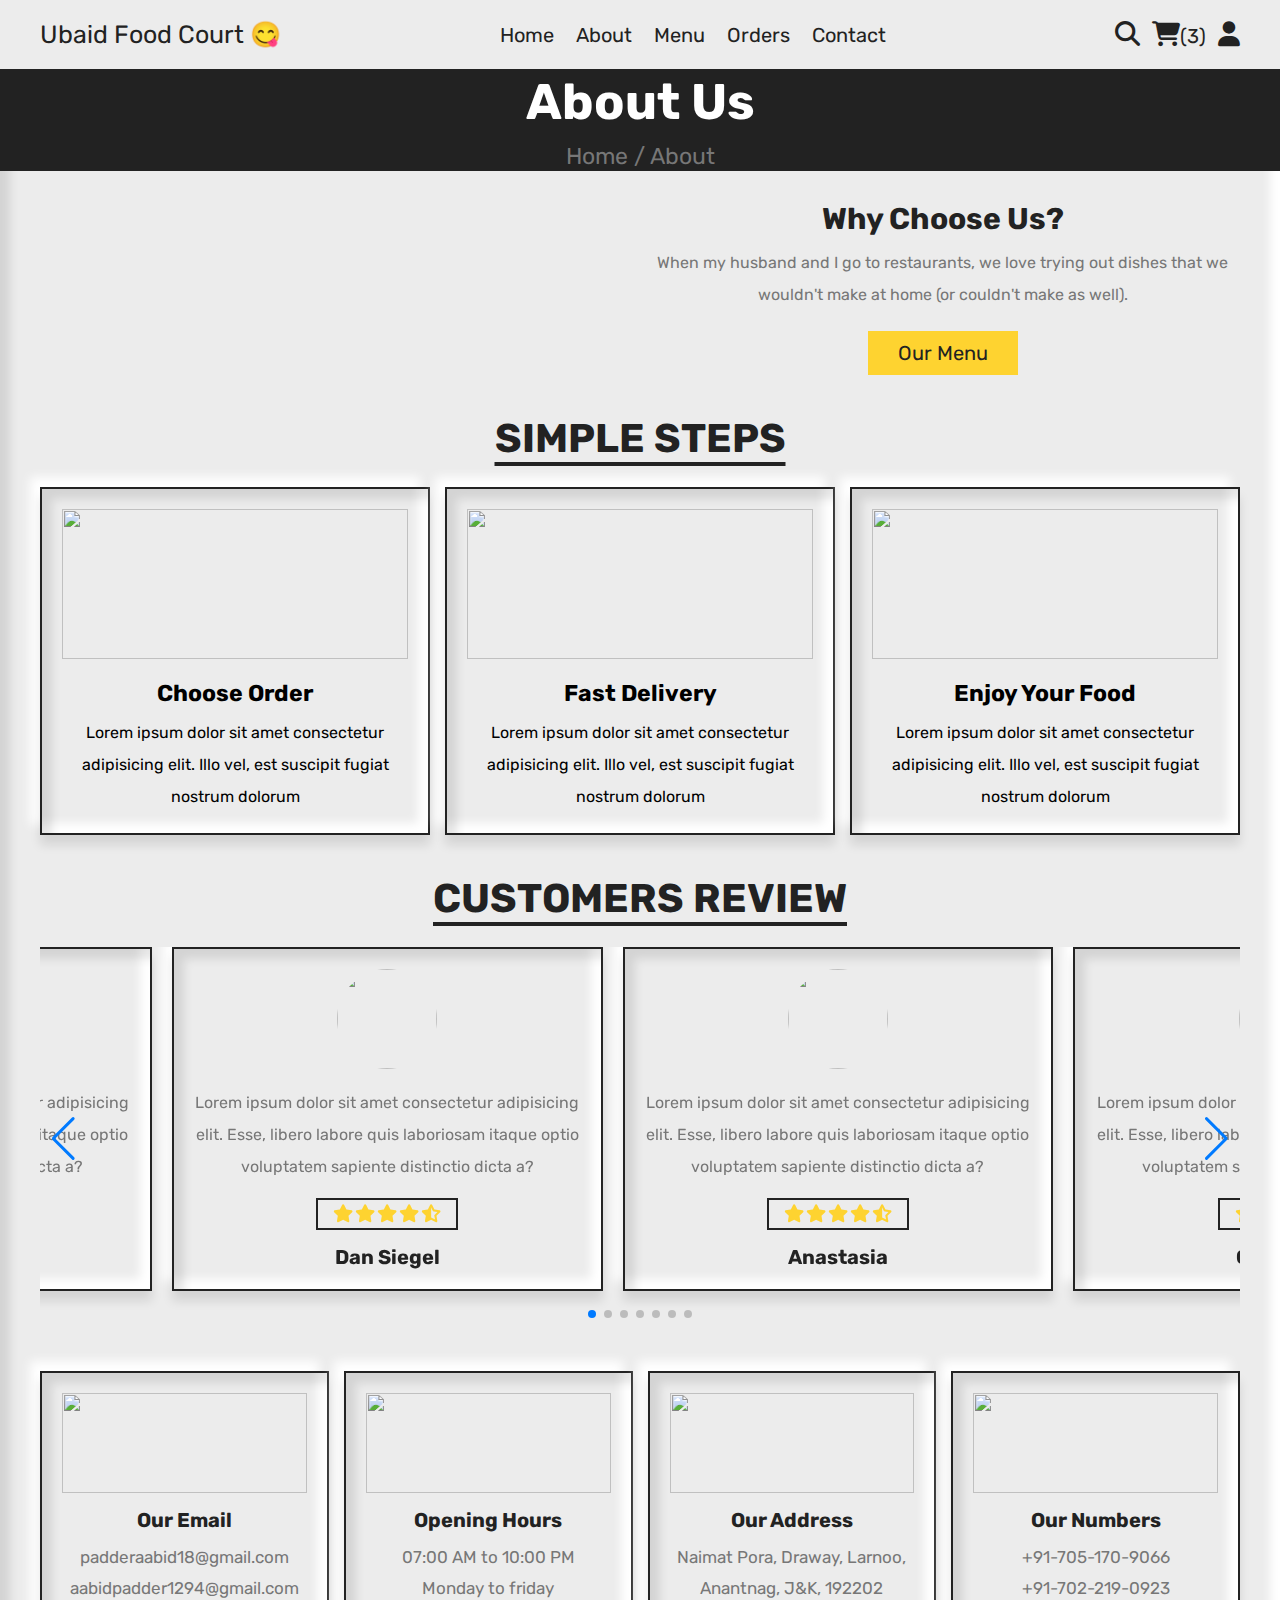
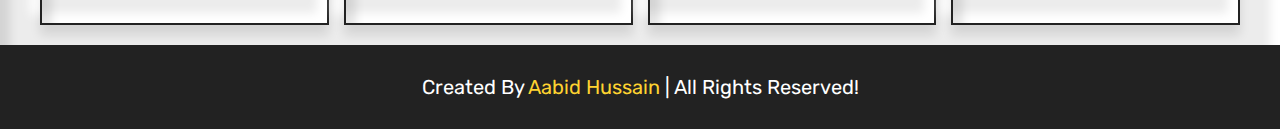
==== about.html @ c5329689 "first commit" ====
<!DOCTYPE html>
<html lang="en">

<head>
    <meta charset="UTF-8">
    <meta http-equiv="X-UA-Compatible" content="IE=edge">
    <meta name="viewport" content="width=device-width, initial-scale=1.0">
    <link rel="stylesheet" href="CSS/style.css">
<link rel="stylesheet" href="https://cdn.jsdelivr.net/npm/swiper@8/swiper-bundle.min.css" />

    <!-- font awesome-->

    <link rel="stylesheet" href="https://cdnjs.cloudflare.com/ajax/libs/font-awesome/6.2.0/css/all.min.css">

    <title>About</title>
</head>

<body>

    <!-- Header Section Starts -->

    <header class="header">

        <section class="flex">
            <a href="home.html" class="logo">Ubaid Food Court 😋</a>

            <nav class="navBar">
                <a href="home.html">Home</a>
                <a href="about.html">About</a>
                <a href="menu.html">Menu</a>
                <a href="orders.html">Orders</a>
                <a href="contact.html">Contact</a>
            </nav>

            <div class="icons">
                <a href="search.html"><i class="fas fa-search"></i></a>
                <a href="cart.html"><i class="fas fa-shopping-cart"></i><span>(3)</span></a>
                <div id="user-btn" class="fas fa-user"></div>
                <div id="menu-btn" class="fas fa-bars"></div>
            </div>
            <div class="profile">
                <p class="name">Aabid Hussain</p>
                <div class="flex">
                    <a href="profile.html" class="btn">Profile</a>
                    <a href="#" class="delete-btn">Logout</a>
                </div>
                <p class="account"><a href="login.html">Login</a> or <a href="register.html">Register</a></p>
            </div>

        </section>

    </header>

    <!-- Header Section Ends -->

    <!-- heading of about section start-->

    <div class="heading">
        <h3>about us</h3>
        <p><a href="index.html">home</a> <span> / about</span></p>
    </div>

    <!-- heading od about section ends-->


    <!-- about section starts-->


    <section class="about">
        <div class="row">
            <div class="image">
                <img src="images/about-us.svg" alt="">
            </div>
            
            <div class="content">
                <h3>why choose us?</h3>
                <p>When my husband and I go to restaurants, we love trying out dishes that we wouldn't make at home (or couldn't make as
                well).</p>
                <a href="menu.html" class="btn">our menu</a>
            </div>

        </div>
    </section>

    <!-- About section ends -->




    <!-- steps section starts -->


    <section class="steps">
        <h1 class="title">simple steps</h1>

        <div class="box-container">
            <div class="box">
                <img src="images/step-1.png" alt="">
                <h3>choose order</h3>
                <p>Lorem ipsum dolor sit amet consectetur adipisicing elit. Illo vel, est suscipit fugiat nostrum dolorum</p>
            </div>

            <div class="box">
                <img src="images/step-2.png" alt="">
                <h3>fast delivery</h3>
                <p>Lorem ipsum dolor sit amet consectetur adipisicing elit. Illo vel, est suscipit fugiat nostrum dolorum</p>
            </div>

            <div class="box">
                <img src="images/step-3.png" alt="">
                <h3>enjoy your food</h3>
                <p>Lorem ipsum dolor sit amet consectetur adipisicing elit. Illo vel, est suscipit fugiat nostrum dolorum</p>
            </div>

        </div>

    </section>


    <!-- steps section ends -->

    <!-- review section starts -->

    <section class="reviews">

        <h1 class="title">customers review</h1>

        <div class="swiper reviews-slider">

            <div class="swiper-wrapper">

                <div class="swiper-slide slide">
                    <img src="images/pic-1.png" alt="">
                    <p>Lorem ipsum dolor sit amet consectetur adipisicing elit. Esse, libero labore quis laboriosam itaque optio voluptatem sapiente distinctio dicta a?</p>
                    <div class="stars">
                        <i class="fas fa-star"></i>
                        <i class="fas fa-star"></i>
                        <i class="fas fa-star"></i>
                        <i class="fas fa-star"></i>
                        <i class="fas fa-star-half-alt"></i>
                    </div>
                    <h3>Dan Siegel</h3>
                </div>

                <div class="swiper-slide slide">
                    <img src="images/pic-2.png" alt="">
                    <p>Lorem ipsum dolor sit amet consectetur adipisicing elit. Esse, libero labore quis laboriosam itaque optio
                        voluptatem sapiente distinctio dicta a?</p>
                    <div class="stars">
                        <i class="fas fa-star"></i>
                        <i class="fas fa-star"></i>
                        <i class="fas fa-star"></i>
                        <i class="fas fa-star"></i>
                        <i class="fas fa-star-half-alt"></i>
                    </div>
                    <h3>Anastasia </h3>
                </div>

                <div class="swiper-slide slide">
                    <img src="images/pic-3.png" alt="">
                    <p>Lorem ipsum dolor sit amet consectetur adipisicing elit. Esse, libero labore quis laboriosam itaque optio
                        voluptatem sapiente distinctio dicta a?</p>
                    <div class="stars">
                        <i class="fas fa-star"></i>
                        <i class="fas fa-star"></i>
                        <i class="fas fa-star"></i>
                        <i class="fas fa-star"></i>
                        <i class="fas fa-star-half-alt"></i>
                    </div>
                    <h3>Genevieve </h3>
                </div>

                <div class="swiper-slide slide">
                    <img src="images/pic-4.png" alt="">
                    <p>Lorem ipsum dolor sit amet consectetur adipisicing elit. Esse, libero labore quis laboriosam itaque optio
                        voluptatem sapiente distinctio dicta a?</p>
                    <div class="stars">
                        <i class="fas fa-star"></i>
                        <i class="fas fa-star"></i>
                        <i class="fas fa-star"></i>
                        <i class="fas fa-star"></i>
                        <i class="fas fa-star-half-alt"></i>
                    </div>
                    <h3>Trixibelle </h3>
                </div>

                <div class="swiper-slide slide">
                    <img src="images/pic-5.png" alt="">
                    <p>Lorem ipsum dolor sit amet consectetur adipisicing elit. Esse, libero labore quis laboriosam itaque optio
                        voluptatem sapiente distinctio dicta a?</p>
                    <div class="stars">
                        <i class="fas fa-star"></i>
                        <i class="fas fa-star"></i>
                        <i class="fas fa-star"></i>
                        <i class="fas fa-star"></i>
                        <i class="fas fa-star-half-alt"></i>
                    </div>
                    <h3>Jetaime </h3>
                </div>

                <div class="swiper-slide slide">
                    <img src="images/pic-6" alt="">
                    <p>Lorem ipsum dolor sit amet consectetur adipisicing elit. Esse, libero labore quis laboriosam itaque optio
                        voluptatem sapiente distinctio dicta a?</p>
                    <div class="stars">
                        <i class="fas fa-star"></i>
                        <i class="fas fa-star"></i>
                        <i class="fas fa-star"></i>
                        <i class="fas fa-star"></i>
                        <i class="fas fa-star-half-alt"></i>
                    </div>
                    <h3>Demelza </h3>
                </div>

                <div class="swiper-slide slide">
                    <img src="images/pic-7.png" alt="">
                    <p>Lorem ipsum dolor sit amet consectetur adipisicing elit. Esse, libero labore quis laboriosam itaque optio
                        voluptatem sapiente distinctio dicta a?</p>
                    <div class="stars">
                        <i class="fas fa-star"></i>
                        <i class="fas fa-star"></i>
                        <i class="fas fa-star"></i>
                        <i class="fas fa-star"></i>
                        <i class="fas fa-star-half-alt"></i>
                    </div>
                    <h3>Layland </h3>
                </div>

            </div>
            <div class="swiper-button-next"></div>
            <div class="swiper-button-prev"></div>
            <div class="swiper-pagination"></div>

        </div>

    </section>





    <!-- review section ends -->





    <!-- Footer Section Starts-->

    <footer class="footer">
        <section class="grid">
            <div class="box">
                <img src="images/email.png" alt="">
                <h3>Our Email</h3>
                <a href="mailto:padderaabid18@gmail.com">padderaabid18@gmail.com</a>
                <a href="mailto:aabidpadder1294@gmail.com">aabidpadder1294@gmail.com</a>
            </div>

            <div class="box">
                <img src="images/clock.PNG" alt="">
                <h3>Opening Hours</h3>
                <p>07:00 AM to 10:00 PM</p>
                <p>Monday to friday</p>
            </div>

            <div class="box">
                <img src="images/address.png" alt="">
                <h3>Our Address</h3>
                <a href="#">Naimat Pora, Draway, Larnoo, Anantnag, J&K, 192202</a>
            </div>

            <div class="box">
                <img src="images/phone.png" alt="">
                <h3>Our Numbers</h3>
                <a href="tel:+917051709066">+91-705-170-9066</a>
                <a href="tel:+91702210923">+91-702-219-0923</a>
            </div>

        </section>
        <div class="credit">Created by <span>Aabid Hussain</span> | All rights reserved!</div>

    </footer>

    <!-- Footer Section Ends-->




<script src="https://cdn.jsdelivr.net/npm/swiper@8/swiper-bundle.min.js"></script>



<!-- Custom Script -->

<script src="JS/script.js"></script>

<script>

    var swiper = new Swiper(".reviews-slider", {
        spaceBetween: 20,
        loop: true,
        grabCursor: true,
        navigation: {
            nextEl: ".swiper-button-next",
            prevEl: ".swiper-button-prev",
        },
        pagination: {
            el: ".swiper-pagination",
            clickable: true,
        },
        breakpoints: {
            0:{
                slidesPerView: 1,
            },
            700: {
                slidesPerView: 2,
            },
            1024: {
                slidesPerView: 3,
            },
        },

    });
</script>
</body>

</html>
---- CSS/style.css ----
@import url('https://fonts.googleapis.com/css2?family=Noto+Sans+Mono:wght@100&family=Nunito+Sans:ital,wght@0,200;0,600;1,600&family=Rubik:wght@300;400;500;600&display=swap');

:root{
    --yellow: #fed330;
    --red: #e74c3c;
    --white: #fff;
    --black: #222;
    --light-color: #777;
    --border: .2rem solid var(--black);
    --box-shadow : 0px 10px 10px rgba(0,  0,  0,  .1),
                    -10px -10px 10px rgba(255, 255, 255, 1),
                    inset 10px 10px 10px rgba(0,  0,  0, .1),
                    inset -10px -10px  10px rgba(255, 255, 255, 1);
    --background: #ececec;
}

* {
    font-family: 'Rubik', sans-serif;
    margin: 0;
    padding: 0;
    outline: none;
    border: none;
    text-decoration: none;

} 

*::selection{
    background-color: var(--yellow);
    color: var(--black);
}

::-webkit-scrollbar{
    height: .5rem;
    width: 1rem;
}

::-webkit-scrollbar-track{
    background-color: transparent;
}
::-webkit-scrollbar-thumb{
    background-color: var(--yellow);
}

html{
    font-size: 62.5%;
    overflow-x: hidden;
    scroll-behavior: smooth;
    stop-opacity: 7rem;
    background: var(--background);
    box-shadow: var(--box-shadow);
}

section {
    margin: 0 auto;
    max-width: 1200px;
    padding: 2rem;
}

.title{
    text-align: center;
    margin-bottom: 2.5rem;
    font-size: 4rem;
    color: var(--black);
    text-transform: uppercase;
    text-decoration: underline;
    text-underline-offset: 1rem;
}

.heading {
    display: flex;
    text-align: center;
    justify-content: center;
    gap: 1rem;
    flex-flow: column;
    background-color: var(--black);
    min-height: 10rem;
}

.heading h3 {
    font-size: 5rem;
    color: var(--white);
    text-transform: capitalize;
}

.heading p {
    font-size: 2.3rem;
    color: var(--light-color);
    text-transform: capitalize;
}

.heading p a {
    color: var(--light-color);
}

.heading p a:hover{
    text-decoration: underline;
    color: var(--white);
}

.btn, .delete-btn{
    margin-top: 1rem;
    display: inline-block;
    font-size: 2rem;
    padding: 1rem 3rem;
    cursor: pointer;
    text-transform: capitalize;
    transition: 0.2s linear;
}
.btn {
    background-color:  var(--yellow);
    color: var(--black);
}

.delete-btn {
    background-color: var(--red);
    color: var(--white) ;
}

.btn:hover, .delete-btn:hover {
    letter-spacing: .2rem;
}

.header{
    position: sticky;
    top: 0;
    left: 0;
    right: 0;
    z-index: 1000;
    background-color: var(--background);
    border-bottom: var(--border);
}

.header .flex {
    display: flex;
    align-items: center;
    justify-content: space-between;
    position: relative;
}

.header .flex .logo {
    font-size: 2.5rem;
    color: var(--black);
}

.header .flex .navBar a {
    font-size: 2rem;
    color: var(--black);
    margin: 0 1rem;
}

.header .flex .navBar a:hover{
    color: var(--yellow);
    text-decoration: underline;
}

.header .flex .icons > *{
    margin-left: 1rem;
    font-size: 2.5rem;
    color: var(--black);
    cursor: pointer;
}

.header .flex .icons > *:hover{
    color: var(--yellow);
}

.header .flex .icons span{
    font-size: 2rem;
}

#menu-btn {
    display: none;
}


.header .flex .profile {
    background-color: var(--white);
    border: var(--border);
    padding: 1.5rem;
    text-align: center;
    position: absolute;
    top: 125%;
    right: 2rem;
    width: 30rem;
    display: none;
    animation: fadIn .2s linear;
}

.header .flex .profile.active{
    display: inline-block;
}

@keyframes fadIn {
    0%{
        transform: translateY(1rem);
    }
}

.header .flex .profile .name {
    font-size: 2rem;
    color: var(--black);
    margin-bottom: 1rem;
}

.header .flex .profile .account {
    margin: 2rem;
    font-size: 2rem;
    color: var(--light-color);
}

.header .flex .profile .account a{
    color: var(--black);
}

.header .flex .profile .account a:hover{
    color: var(--yellow);
    text-decoration: underline;
}

.hero .slide {
    display: flex;
    align-items: center;
    flex-wrap: wrap;
    gap: 2rem;
}

.hero .slide .image {
    flex: 1 1 40rem;
}

.hero .slide .image img {
    width: 100%;
}

.hero .slide .content {
    flex:  1 1 40rem;
    text-align: center;
}

.hero .slide .content span{
    font-size: 2.5rem;
    color: var(--light-color);
    text-transform: capitalize;
}

.hero .slide .content h3 {
    margin: 1rem 0;
    font-size: 6rem;
    color: var(--black);
    text-transform: capitalize;
}

.swiper-pagination-bullet-active{
    background-color: var(--yellow);
}





.category .box-container{
    display: grid;
    grid-template-columns: repeat(auto-fit,minmax(27rem,1fr));
    gap: 1.5rem;
    align-items: flex-start;

}

.category .box-container .box{
    border: var(--border);
    padding: 2rem;
    text-align: center;
    background: var(--background);
    box-shadow: var(--box-shadow);
}

.category .box-container .box img{
    width: 100%;
    height: 10rem;
    object-fit: contain;
    margin-top: 1rem;
}

.category .box-container .box h3 {
    font-size: 3rem;
    margin-top: 1.5rem;
    color: var(--black);
    text-transform: capitalize;
}

.category .box-container .box:hover{
    background-color: var(--black);
}

.category .box-container .box:hover img{
    filter: invert(1);
}

.category .box-container .box:hover h3{
    color: var(--white);
}



.products .box-container{
    display: grid;
    grid-template-columns: repeat(auto-fit,33rem);
    justify-content: center;
    gap: 1.5rem;
    align-items: flex-start;
    background: var(--background);
    grid-template-columns: repeat(auto-fit, minmax(27rem,1fr))
    /* box-shadow: var(--box-shadow); */
}

.products .box-container .box {
    border: var(--border);
    padding: 1.5rem;
    position: relative;
    overflow: hidden;
    text-transform: capitalize;
    box-shadow: var(--box-shadow);
}

.products .box-container .box img{
    height: 20rem;
    width: 100%;
    object-fit: contain;
}

.products .box-container .box .fa-eye,
.products .box-container .box .fa-shopping-cart {
    position: absolute;
    top: 1rem;
    height: 4.5rem;
    width: 4.5rem;
    line-height: 4.3rem;
    border: var(--border);
    background-color: var(--white);
    cursor: pointer;
    font-size: 2rem;
    color: var(--black);
    transition: .2s linear;
    background: var(--background);
    box-shadow: var(--box-shadow);
}

.products .box-container .box .fa-eye:hover,
.products .box-container .box .fa-shopping-cart:hover{
    background-color: var(--black);
    color: var(--white);
    background: var(--background);
    box-shadow: var(--box-shadow);
}

.products .box-container .box .fa-eye{
    left: -5rem;
}

.products .box-container .box .fa-shopping-cart{
    right: -5rem;
}

.products .box-container .box:hover .fa-eye{
    left: 1rem;
}

.products .box-container .box:hover .fa-shopping-cart{
    right: 1rem;
}

.products .box-container .box .cat {
    font-size: 2rem;
    color: var(--light-color);
}

.products .box-container .box .cat:hover {
    color: var(--black);
    text-decoration: underline;
}

.products .box-container .box .name{
    font-size: 2rem;
    color: var(--black);
    margin: 1rem 0;
}

.products .box-container .box .flex{
    display: flex;
    align-items: center;
    gap: 1rem;
    margin-top: 1.5rem;
}

.products .box-container .box .flex .price {
    margin-right: auto;
    font-size: 2.5rem;
    color: var(--black);
}

.products .box-container .box .flex .price span {
    color: var(--light-color);
    font-size: 1.8rem;
}

.products .box-container .box .flex .qty {
    padding: 1rem;
    border: var(--border);
    font-size: 1.8rem;
    color: var(--black);
    background: var(--background);
    box-shadow: var(--box-shadow);
}

.products .box-container .box .flex .fa-edit {
    width: 5rem;
    background-color: var(--yellow);
    color: var(--black);
    cursor: pointer;
    font-size: 1.8rem;
    height: 4.5rem;
    border: var(--border);
    /* line-height: 4.3rem; */
}

.products .box-container .box .flex .fa-edit:hover {
    background-color: var(--background);
    color: var(--yellow);
    box-shadow: var(--box-shadow);
}

.products .box-container .box .fa-times {
    position: absolute;
    top: 1rem;
    right: 1rem;
    background-color: var(--background);
    color: var(--black);
    border: var(--border);
    line-height: 4rem;
    height: 4rem;
    width: 4rem;
    cursor: pointer;
    font-size: 2rem;
    box-shadow: var(--box-shadow);
}

.products .box-container .box .fa-times:hover {
    background-color: var(--yellow);
    color: var(--red);
    box-shadow: var(--box-shadow);
}

.products .box-container .box .sub-total {
    margin-top: 1rem;
    font-size: 1.8rem;
    color: var(--light-color);
}

.products .box-container .box .sub-total span {
    color: var(--red);
}

.products .more-btn{
    margin-top: 2rem;
    text-align: center;
}

.products .cart-total {
    display: flex;
    align-items: center;
    gap: 1.5rem;
    flex-wrap: wrap;
    justify-content: space-between;
    margin-bottom: 2rem;
    border: var(--border);
    padding: 1.5rem;
    text-transform: capitalize;
}

.products .cart-total p {
    font-size: 2.5rem;
    color: var(--light-color);
}

.products .cart-total p span {
    color: var(--red);
}

.products .cart-total .btn {
    margin-top: 0;
}







.about .row {
    display: flex;
    align-items: center;
    flex-wrap: wrap;
    gap: 1rem;
}

.about .row .image {
    flex: 1 1 40rem;
}

.about .row .image img{
    width: 100%;
}

.about .row .content {
    flex: 1 1 40rem;
    text-align: center;
}

.about .row .content h3 {
    font-size: 3rem;
    color: var(--black);
    text-transform: capitalize;
    margin-top: 1rem;
}

.about .row .content p{
    padding: 1rem 0;
    line-height: 2;
    font-size: 1.6rem;
    color: var(--light-color);
}




.steps .box-container {
    display: grid;
    grid-template-columns: repeat(auto-fit,minmax(30rem,1fr));
    gap: 1.5rem;
    align-items: flex-start;
}

.steps .box-container .box {
    text-align: center;
    border: var(--border);
    padding: 2rem;
    background: var(--background);
    box-shadow: var(--box-shadow);
}

.steps .box-container .box img {
    height: 15rem;
    width: 100%;
    object-fit: contain;
    margin-bottom: 1rem;
}

.steps .box-container .box h3 {
    font-size: 2.3rem;
    margin: 1rem 0;
    text-transform: capitalize;
}

.steps .box-container .box p {
    line-height: 2;
    font-size: 1.6rem;
}




.reviews .slide {
    margin-bottom: 4rem;
    border: var(--border);
    padding: 2rem;
    text-align: center;
    box-shadow: var(--box-shadow);
}

.reviews .slide img {
    height: 10rem;
    width: 10rem;
    border-radius: 50%;
}

.reviews .slide p {
    padding: 1.5rem 0;
    line-height: 2;
    font-size: 1.6rem;
    color: var(--light-color);
}

.reviews .slide h3{
    font-size: 2rem;
    margin-top: 1.5rem;
    text-transform: capitalize ;
    color: var(--black);
}

.reviews .slide .stars {
    display: inline-block;
    padding: .5rem 1.5rem;
    border: var(--border);
}

.reviews .slide .stars i {
    font-size: 1.8rem;
    color: var(--yellow);
}



.contact .row {
    display: flex;
    align-items: center;
    flex-wrap: wrap;
    gap: 1.5rem ;
}

.contact .row .image {
    flex: 1 1 40rem;
}

.contact .row .image img {
    width: 100%;
    
}

.contact .row form {
    border: var(--border);
    flex: 1 1 40rem;
    padding: 2rem;
    text-align: center;
}

.contact .row form h3 {
    font-size: 2.5rem;
    color: var(--black);
    margin-bottom: 1rem;
    text-transform: capitalize;
}

.contact .row form .box {
    margin: .7rem 0;
    margin-right: 5rem;
    font-size: 1.8rem;
    color: var(--black);
    border: var(--border);
    width: 100%;
    height: 5rem;
    background: var(--background);
    box-shadow: var(--box-shadow);
}

.contact .row form .txt {
    margin: 1rem 0;
    margin-right: 5rem;
    font-size: 1.8rem;
    color: var(--black);
    border: var(--border);
    width: 100%;
    height: 20rem;
    background: var(--background);
    box-shadow: var(--box-shadow);
    resize: none;
}



.search-form form {
    display: flex;
    gap: 1.3rem;
}

.search-form form .box {
    width: 100%;
    border: var(--border);
    padding: 1.4rem;
    font-size: 1.8rem;
    color: var(--black);
    background: var(--background);
    box-shadow: var(--box-shadow);
}

.search-form form .fa-search {
    width: 6rem;
    cursor: pointer;
    font-size: 2.5rem;
    color: var(--black);
    background: var(--background);
    box-shadow: var(--box-shadow);
}

.search-form form .fa-search:hover {
    background-color: var(--yellow);
    color: var(--white);
}



























.footer .grid{
    display: grid;
    grid-template-columns: repeat(auto-fit, minmax(27rem,1fr));
    gap: 1.5rem;
    align-items: flex-start;
}

.footer .grid .box {
    border: var(--border);
    padding: 2rem;
    text-align: center;
    box-shadow: var(--box-shadow);
}

.footer .grid .box img {
    height: 10rem;
    width: 100%;
    object-fit: contain;
    margin-bottom: 0.5rem;
}

.footer .grid .box h3{
    margin: 1rem 0;
    font-size: 2rem;
    color: var(--black);
    text-transform: capitalize;
}

.footer .grid .box p,
.footer .grid .box a{
    display: block;
    font-size: 1.7rem;
    color: var(--light-color);
    line-height: 1.8;
}

.footer .grid .box a:hover{
    text-decoration: underline;
}

.credit {
    padding: 3rem 2rem;
    text-align: center;
    background-color: var(--black);
    color: var(--white);
    font-size: 2rem;
    text-transform: capitalize;
}

.credit span{
    color: var(--yellow);
}












/* Media Queries */

@media (max-width:991px){
    html {
        font-size: 55%;
    }
}

@media (max-width:768px){
    #menu-btn {
        display: inline-block;
    }

    .header .flex .navBar{
        position: absolute;
        top: 99%;
        left: 0;
        right: 0;
        border-top: var(--border);
        border-bottom: var(--border);
        background-color: var(--white);
        transition: .2s linear;
        clip-path: polygon(0 0, 100% 0, 100% 0 , 0 0);
    }

    .header .flex .navBar a {
        display: block;
        margin: 2rem;
    }

    .header .flex .navBar.active{
        clip-path: polygon(0 0, 100% 0, 100% 100%, 0 100%);
    }
}

@media (max-width:450px){
    html {
        font-size: 50%;
    }

    .title{
        font-size: 3rem;
    }

    .header .flex .logo {
        font-size: 2rem;
    }

    .hero .slide .content h3{
        font-size: 5rem;
    }

    .heading h3 {
        font-size: 3.5rem;
    }
    .products .cart-total {
        justify-content: center;
    }

}
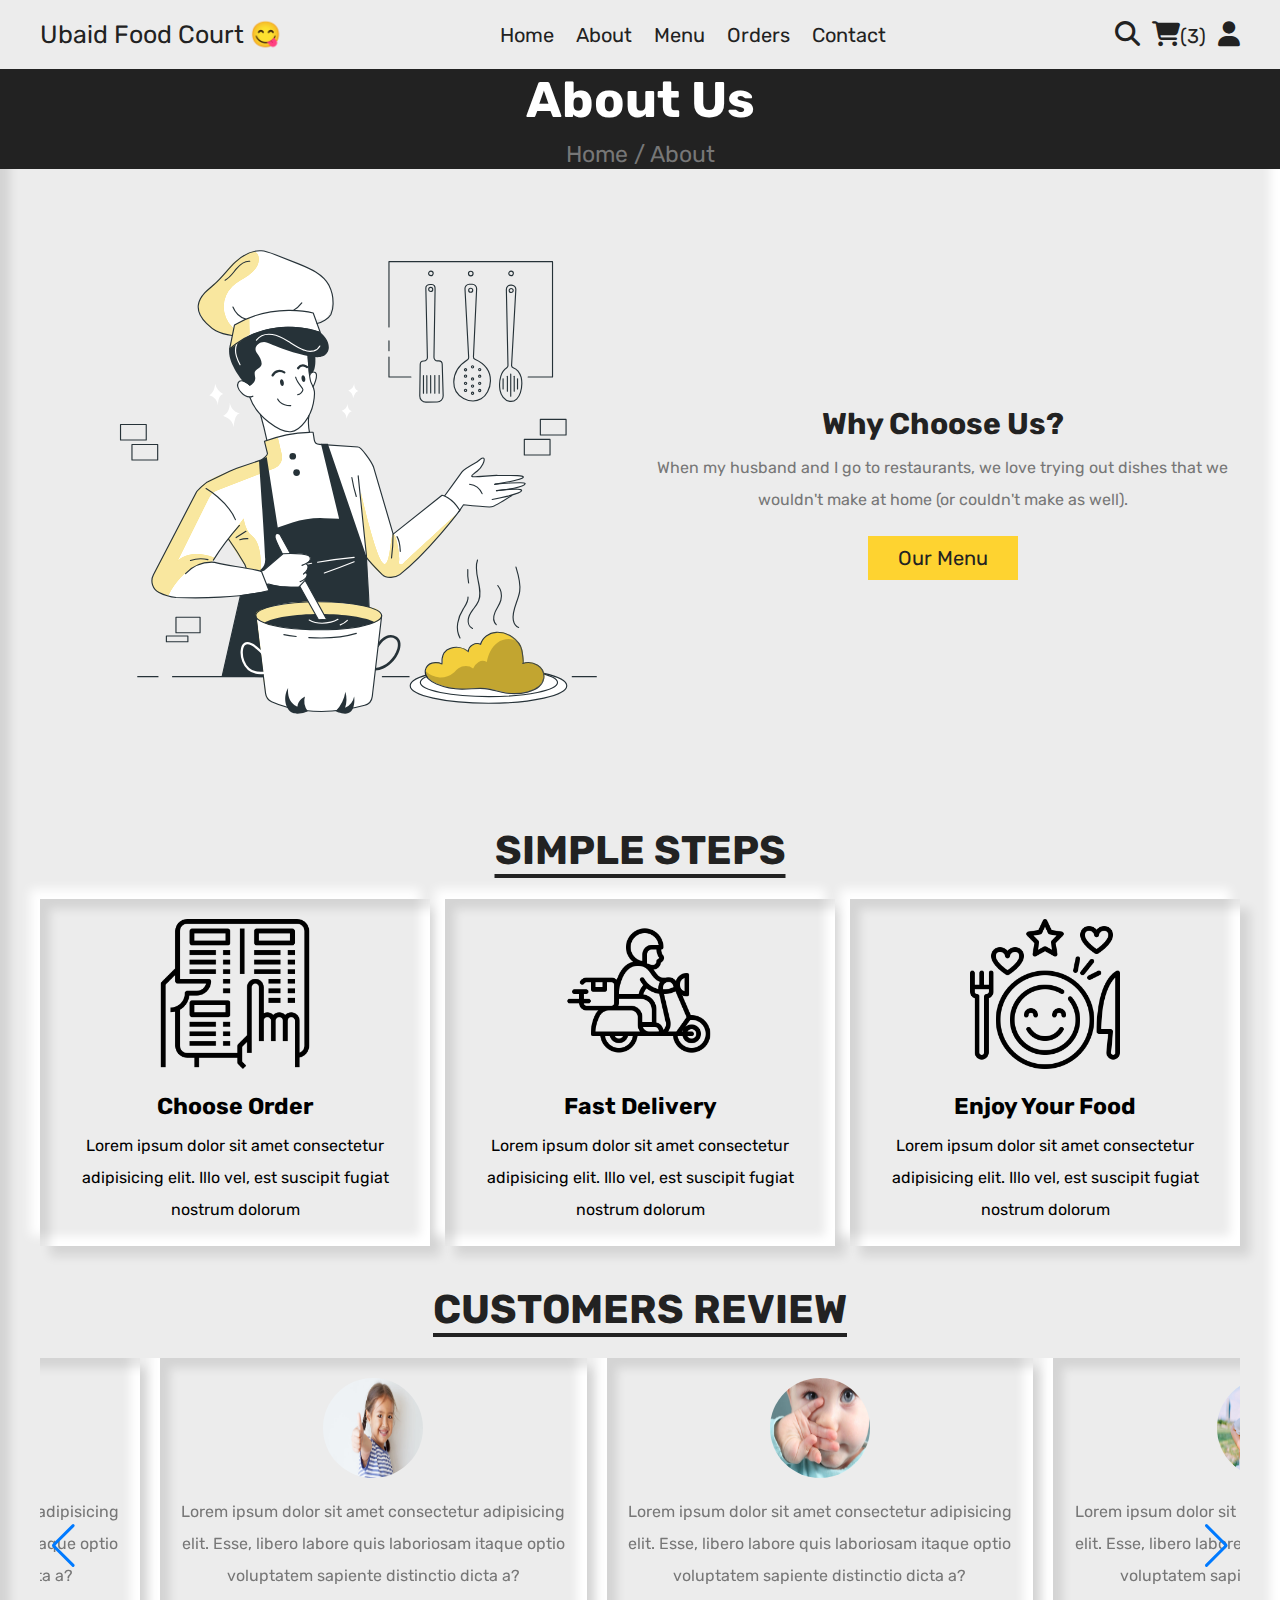
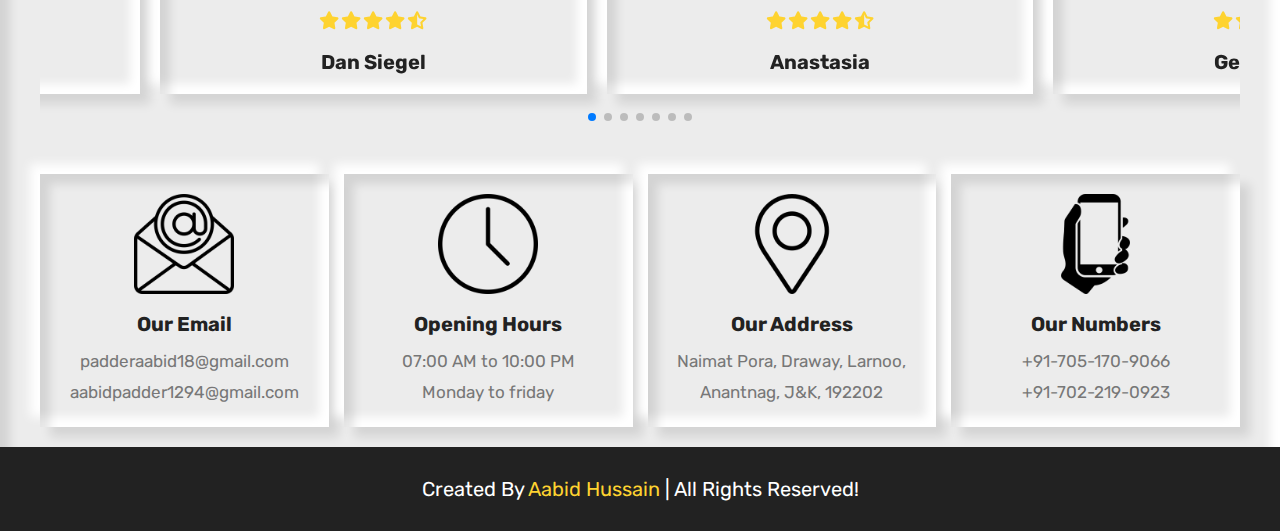
==== commit 0466a212: "clock was changed" ====
--- a/about.html
+++ b/about.html
@@ -69,7 +69,7 @@
     <section class="about">
         <div class="row">
             <div class="image">
-                <img src="images/about-us.svg" alt="">
+                <img src="about-us.svg" alt="">
             </div>
             
             <div class="content">
@@ -95,19 +95,19 @@
 
         <div class="box-container">
             <div class="box">
-                <img src="images/step-1.png" alt="">
+                <img src="step-1.png" alt="">
                 <h3>choose order</h3>
                 <p>Lorem ipsum dolor sit amet consectetur adipisicing elit. Illo vel, est suscipit fugiat nostrum dolorum</p>
             </div>
 
             <div class="box">
-                <img src="images/step-2.png" alt="">
+                <img src="step-2.png" alt="">
                 <h3>fast delivery</h3>
                 <p>Lorem ipsum dolor sit amet consectetur adipisicing elit. Illo vel, est suscipit fugiat nostrum dolorum</p>
             </div>
 
             <div class="box">
-                <img src="images/step-3.png" alt="">
+                <img src="step-3.png" alt="">
                 <h3>enjoy your food</h3>
                 <p>Lorem ipsum dolor sit amet consectetur adipisicing elit. Illo vel, est suscipit fugiat nostrum dolorum</p>
             </div>
@@ -130,7 +130,7 @@
             <div class="swiper-wrapper">
 
                 <div class="swiper-slide slide">
-                    <img src="images/pic-1.png" alt="">
+                    <img src="pic-1.png" alt="">
                     <p>Lorem ipsum dolor sit amet consectetur adipisicing elit. Esse, libero labore quis laboriosam itaque optio voluptatem sapiente distinctio dicta a?</p>
                     <div class="stars">
                         <i class="fas fa-star"></i>
@@ -143,7 +143,7 @@
                 </div>
 
                 <div class="swiper-slide slide">
-                    <img src="images/pic-2.png" alt="">
+                    <img src="pic-2.png" alt="">
                     <p>Lorem ipsum dolor sit amet consectetur adipisicing elit. Esse, libero labore quis laboriosam itaque optio
                         voluptatem sapiente distinctio dicta a?</p>
                     <div class="stars">
@@ -157,7 +157,7 @@
                 </div>
 
                 <div class="swiper-slide slide">
-                    <img src="images/pic-3.png" alt="">
+                    <img src="pic-3.png" alt="">
                     <p>Lorem ipsum dolor sit amet consectetur adipisicing elit. Esse, libero labore quis laboriosam itaque optio
                         voluptatem sapiente distinctio dicta a?</p>
                     <div class="stars">
@@ -171,7 +171,7 @@
                 </div>
 
                 <div class="swiper-slide slide">
-                    <img src="images/pic-4.png" alt="">
+                    <img src="pic-4.png" alt="">
                     <p>Lorem ipsum dolor sit amet consectetur adipisicing elit. Esse, libero labore quis laboriosam itaque optio
                         voluptatem sapiente distinctio dicta a?</p>
                     <div class="stars">
@@ -185,7 +185,7 @@
                 </div>
 
                 <div class="swiper-slide slide">
-                    <img src="images/pic-5.png" alt="">
+                    <img src="pic-5.png" alt="">
                     <p>Lorem ipsum dolor sit amet consectetur adipisicing elit. Esse, libero labore quis laboriosam itaque optio
                         voluptatem sapiente distinctio dicta a?</p>
                     <div class="stars">
@@ -199,7 +199,7 @@
                 </div>
 
                 <div class="swiper-slide slide">
-                    <img src="images/pic-6" alt="">
+                    <img src="pic-6" alt="">
                     <p>Lorem ipsum dolor sit amet consectetur adipisicing elit. Esse, libero labore quis laboriosam itaque optio
                         voluptatem sapiente distinctio dicta a?</p>
                     <div class="stars">
@@ -213,7 +213,7 @@
                 </div>
 
                 <div class="swiper-slide slide">
-                    <img src="images/pic-7.png" alt="">
+                    <img src="pic-7.png" alt="">
                     <p>Lorem ipsum dolor sit amet consectetur adipisicing elit. Esse, libero labore quis laboriosam itaque optio
                         voluptatem sapiente distinctio dicta a?</p>
                     <div class="stars">
@@ -250,27 +250,27 @@
     <footer class="footer">
         <section class="grid">
             <div class="box">
-                <img src="images/email.png" alt="">
+                <img src="email.png" alt="">
                 <h3>Our Email</h3>
                 <a href="mailto:padderaabid18@gmail.com">padderaabid18@gmail.com</a>
                 <a href="mailto:aabidpadder1294@gmail.com">aabidpadder1294@gmail.com</a>
             </div>
 
             <div class="box">
-                <img src="images/clock.PNG" alt="">
+                <img src="clock.png" alt="">
                 <h3>Opening Hours</h3>
                 <p>07:00 AM to 10:00 PM</p>
                 <p>Monday to friday</p>
             </div>
 
             <div class="box">
-                <img src="images/address.png" alt="">
+                <img src="address.png" alt="">
                 <h3>Our Address</h3>
                 <a href="#">Naimat Pora, Draway, Larnoo, Anantnag, J&K, 192202</a>
             </div>
 
             <div class="box">
-                <img src="images/phone.png" alt="">
+                <img src="phone.png" alt="">
                 <h3>Our Numbers</h3>
                 <a href="tel:+917051709066">+91-705-170-9066</a>
                 <a href="tel:+91702210923">+91-702-219-0923</a>
--- a/CSS/style.css
+++ b/CSS/style.css
@@ -6,8 +6,8 @@
     --white: #fff;
     --black: #222;
     --light-color: #777;
-    --border: .2rem solid var(--black);
-    --box-shadow : 0px 10px 10px rgba(0,  0,  0,  .1),
+    /* --border: .2rem solid var(--black); */
+    --box-shadow : 10px 10px 10px rgba(0,  0,  0,  .1),
                     -10px -10px 10px rgba(255, 255, 255, 1),
                     inset 10px 10px 10px rgba(0,  0,  0, .1),
                     inset -10px -10px  10px rgba(255, 255, 255, 1);
@@ -21,6 +21,7 @@
     outline: none;
     border: none;
     text-decoration: none;
+    scroll-behavior: smooth;
 
 } 
 
